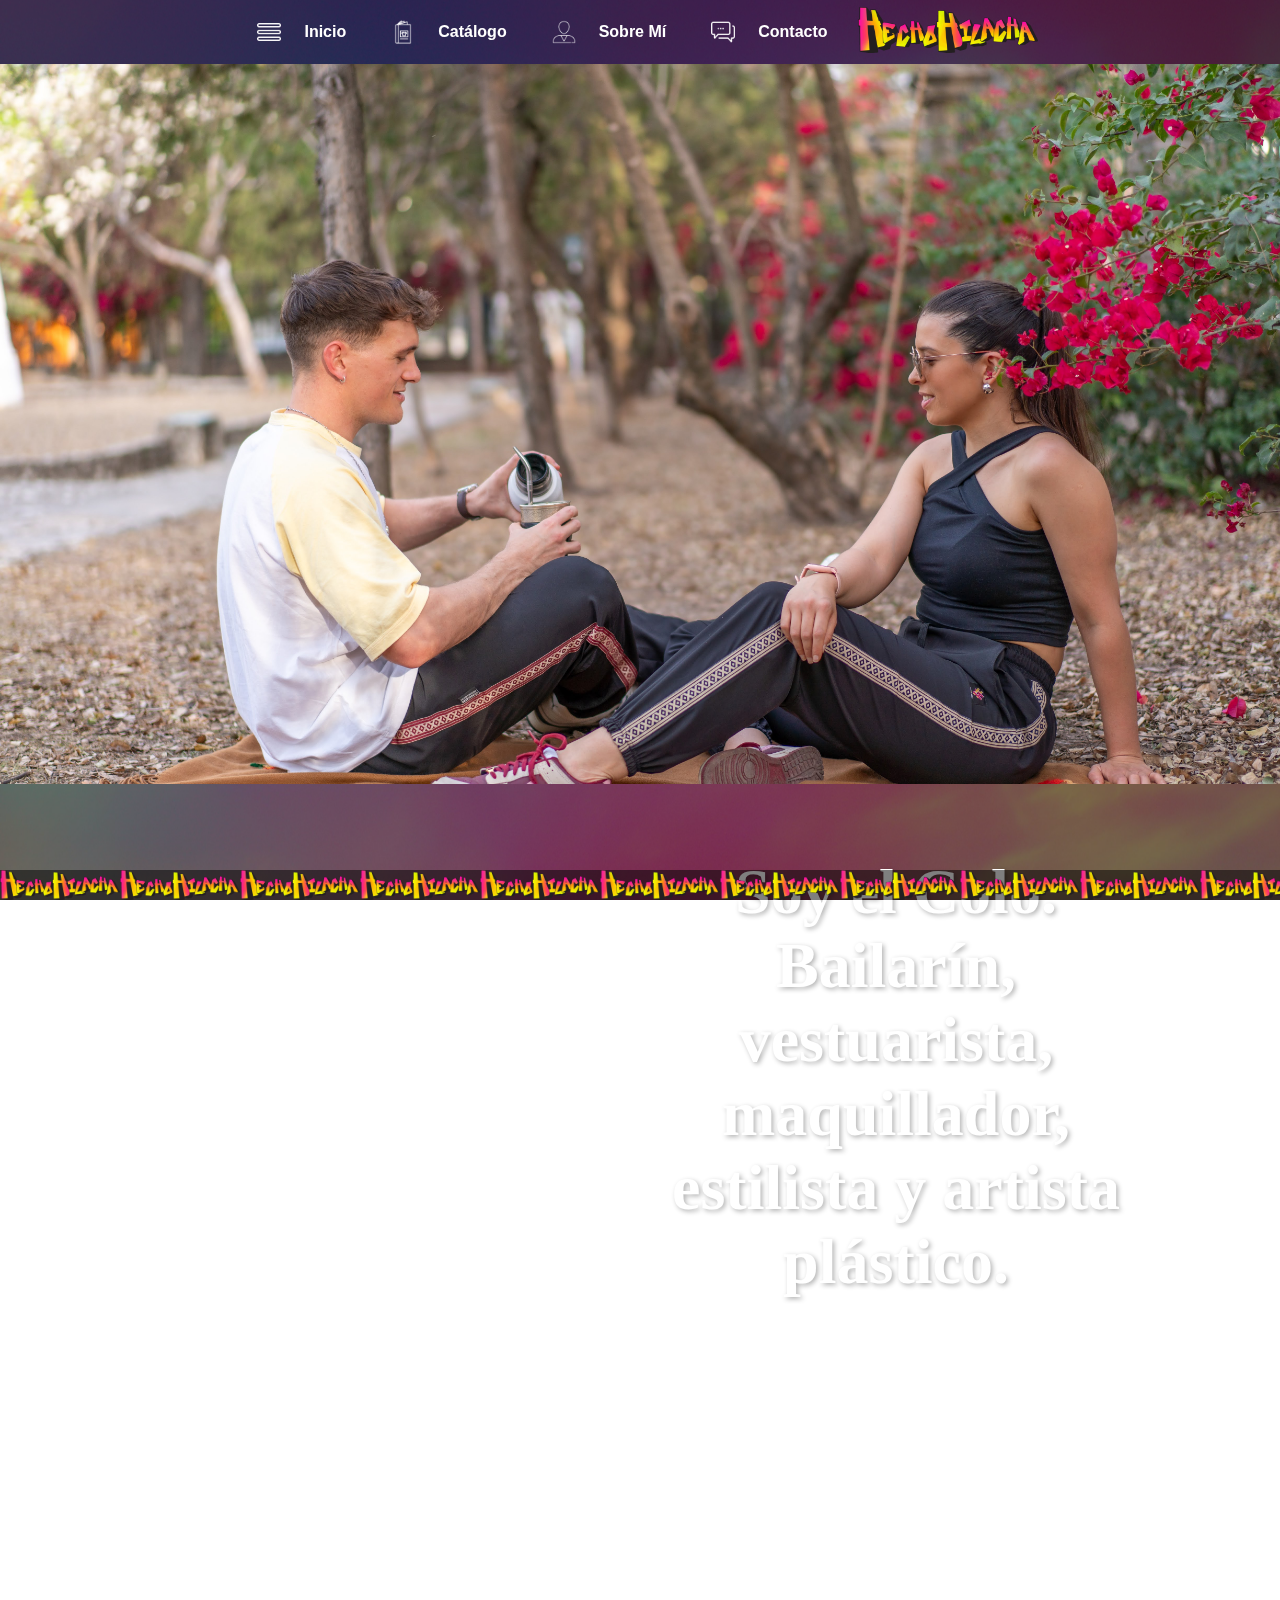
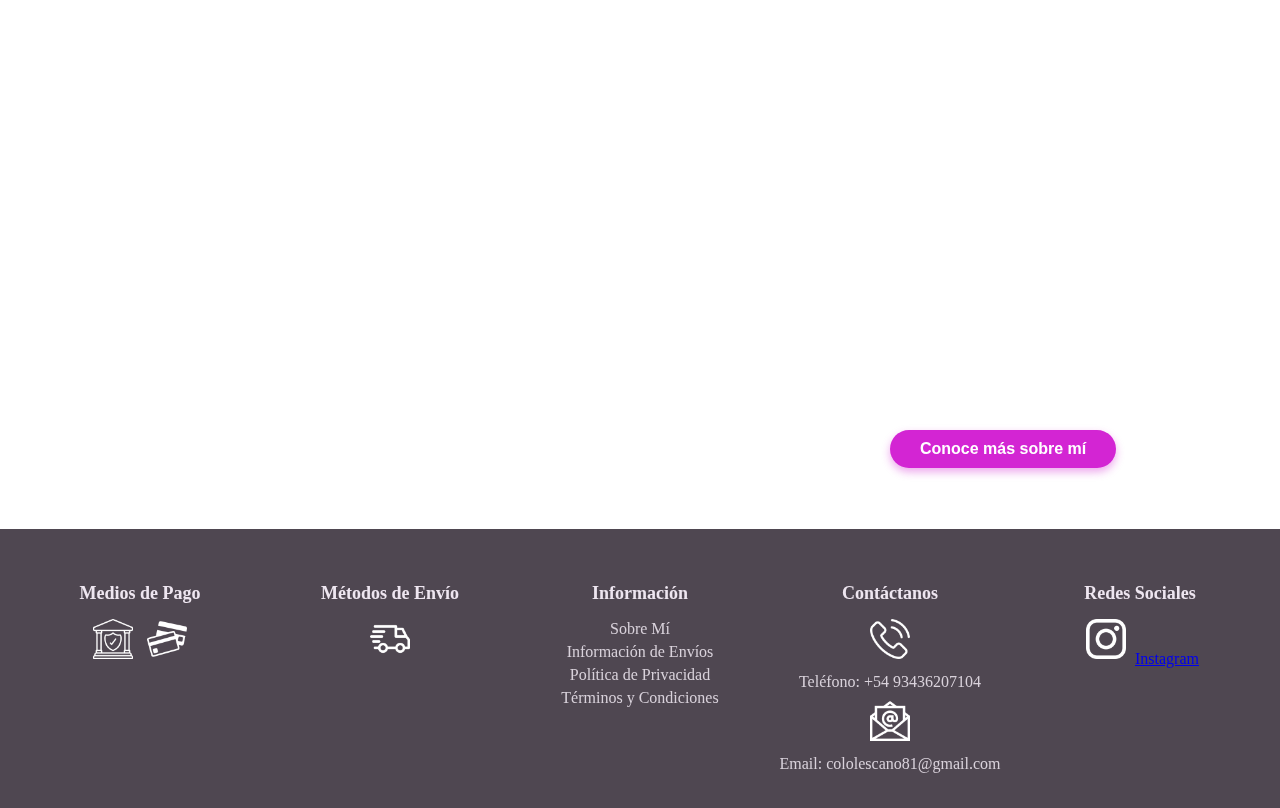
==== hechohilacha/index.html @ 49f33418 "Initial commit" ====
<!DOCTYPE html>
<html lang="en">
<head>
    <meta charset="UTF-8">
    <meta name="viewport" content="width=device-width, initial-scale=1.0">
    <title>Tienda Hechohilacha - Pantalones rebeldes</title>
    <link rel="stylesheet" href="../styles/stylesIndex.css">
    <link href="https://cdn.jsdelivr.net/npm/bootstrap@5.3.3/dist/css/bootstrap.min.css" rel="stylesheet" integrity="sha384-mQ93BQmL2P1Z6VtsHNcalNsI5xdENF04z4E2/gKNacNE+Gt59d/Onb6ZEJ2osrAf" crossorigin="anonymous">
    <link rel="stylesheet" href="https://cdnjs.cloudflare.com/ajax/libs/OwlCarousel2/2.3.4/assets/owl.carousel.min.css">
    <link rel="stylesheet" href="https://cdnjs.cloudflare.com/ajax/libs/OwlCarousel2/2.3.4/assets/owl.theme.default.min.css">
</head>
<body>
    <nav >
        <div class="menu-toggle" id="menu-toggle">
            <span class="bar"> </span>
            <span class="bar"> </span>
            <span class="bar"></span>
        </div>
        <ul class="menu" id="menu">
    
            <li>
                <img src="../assets/lista.png" alt="Inicio" class="menu-icon">
                <a href="../hechohilacha/index.html">Inicio</a>
                
            </li>
            <li>
                <img src="../assets/catalogo-de-producto.png" alt="Catalogo" class="menu-icon">
                <a href="../pages/catalogo.html">Catálogo</a>
            </li>
            <li>
                <img src="../assets/avatar-de-perfil.png" alt="Sobre mi" class="menu-icon">
                <a href="../pages/sobre_mi.html">Sobre Mí</a>
            </li>
            <li>
                <img src="../assets/burbuja-de-dialogo.png" alt="Contacto" class="menu-icon">
                <a href="../pages/contacto.html">Contacto</a>                
            </li>
            <div>
                <img src="../assets/logo_horizontal.gif" alt="Logo HechoHilacha" class="menu-gif" >
            </div> 
        </ul>
    </nav>

    <div class="carrusel" data-carrusel>
        <div class="carrusel-item activo">
            <img src="../assets/HechoHilacha-121.jpg" alt="Hechohilacha1">
        </div>
        <div class="carrusel-item">
        <img src="../assets/HechoHilacha-240.jpg" alt="Hechohilacha2">
        </div>
        <div class="carrusel-item">
            <img src="../assets/HechoHilacha-368.jpg" alt="Hechohilacha3">
        </div>
        <div class="carrusel-item">
            <img src="../assets/sebaromerophoto-4.jpg" alt="Hechohilacha4">
        </div>
        <div class="carrusel-item">
            <img src="../assets/sebaromerophoto-7.jpg" alt="Hechohilacha5">
        </div>
        <div class="carrusel-item">
            <img src="../assets/sebaromerophoto-82.jpg" alt="Hechohilacha6">
        </div>
        <div class="carrusel-item">
            <img src="../assets/sebaromerophoto-92.jpg" alt="Hechohilacha7">
        </div>
    </div>


    <div class="container">
        <h2 class="h2-sobremiindex" >
            Soy el Colo. Bailarín, vestuarista, maquillador, estilista y artista plástico.
        </h2>
        <p class="p-sobremiindex">
            Creo ropa de entrenamiento y accesorios diseñados para moverte con libertad y estilo, donde sea que estés. Ya sea en tu clase de danza, en el gimnasio, practicando yoga, acrobacia, skateras, fútbol, o incluso relajándote en casa, en la coleccíon los diseños son de autoria, plasmandomodelos exclusivos que combina comodidad y versatilidad para acompañarte en cada paso de tu día.
        </p>
        
        <button class="btn-sobremi" onclick="window.location.href='../pages/sobre_mi.html'">
            Conoce más sobre mí
            <span class="icon"> → </span>
        </button>
        
    </div>



    
    

    <script src="../script/scriptIndex.js"></script>
    <script src="https://cdn.jsdelivr.net/npm/bootstrap@5.3.3/dist/js/bootstrap.bundle.min.js" integrity="sha384-IQsoLXlJpHJHfbYO7iD0kKY9fZC2rrtQmGE1r62KNacK0q+PB2/JzZj8FM9CZtmw" crossorigin="anonymous"></script>
    <script src="https://cdnjs.cloudflare.com/ajax/libs/jquery/3.6.4/jquery.min.js"></script>
    <script src="https://cdnjs.cloudflare.com/ajax/libs/OwlCarousel2/2.3.4/owl.carousel.min.js"></script>


</body>  

<footer>
        <div class="detalle-logo"></div>  
        <div class="footer-container">
            <!-- Medios de Pago -->
            <div class="footer-block">
                <h4>Medios de Pago</h4>
                <img src="../assets/bancario.png" alt="Icono banco" class="icon">
                <img src="../assets/pago-con-tarjetas-de-credito.png" alt="Icono tarjetas" class="icon">
            </div>
    
            <!-- Métodos de Envío -->
            <div class="footer-block">
                <h4>Métodos de Envío</h4>
                <img src="../assets/entrega.png" alt="Icono camión" class="icon">
            </div>
    
            <!-- Información -->
            <div class="footer-block">
                <h4>Información</h4>
                <ul>
                    <li><a href="../pages/sobre_mi.html">Sobre Mí</a></li>
                    <li><a href="../pages/envios.html">Información de Envíos</a></li>
                    <li><a href="../pages/politica_privacidad.html">Política de Privacidad</a></li>
                    <li><a href="../pages/terminos_condiciones.html">Términos y Condiciones</a></li>
        
                </ul>
            </div>
    
            <!-- Contacto -->
            <div class="footer-block">
                <h4>Contáctanos</h4>
                <img src="../assets/llamada-telefonica.png">
                <p>Teléfono: +54 93436207104</p>
                <img src="../assets/email.png">
                <p>Email: cololescano81@gmail.com</p>
            </div>
    
            <!-- Redes Sociales -->
            <div class="footer-block">
                <h4>Redes Sociales</h4>
                <img src="../assets/logotipo-de-instagram.png" alt="Instagram" class="icon">
                <a href="https://www.instagram.com/hechohilacha.pantalones?utm_source=ig_web_button_share_sheet&igsh=ZDNlZDc0MzIxNw==" target="_blank">Instagram</a>
            </div>
        </div>
    </footer>
</html>
---- styles/stylesIndex.css ----
html, body {
    margin: 0;
    padding: 0;
    height: 100%;
    width: 100%;
}


/* Estilo general */
body {
    margin: 0; /* Elimina márgenes por defecto */
    padding: 0; /* Elimina relleno por defecto */
    height: 100%; /* Asegura que el fondo cubra la altura completa */
    width: 100%; /* Asegura que el fondo cubra el ancho completo */
}

body::before {
    content: ""; /* Necesario para pseudo-elementos */
    position: fixed; /* Fija la imagen en la pantalla */
    background-image: url('../assets/pexels-mccutcheon-5634704.jpg'); /* Ruta de la imagen */
    z-index: -2; /* Envía al fondo */
    background-size: cover; /* Hace que la imagen cubra todo el fondo */
    background-repeat: no-repeat; /* Evita que la imagen se repita */
    background-attachment: fixed; /* Hace que la imagen se mantenga fija al hacer scroll */
    background-position: center; /* Centra la imagen en la página */
    top: 0; /* Alinea la imagen al borde superior */
    left: 0; /* Alinea la imagen al borde izquierdo */
    width: 100%; /* Asegura que el fondo cubra el 100% del ancho de la ventana */
    height: 100%; /* Asegura que el fondo cubra el 100% de la altura de la ventana */
    margin: 0;
    padding: 0;
}

body::after {
    content: ""; /* Necesario para pseudo-elementos */
    position: fixed; /* Fija el color translúcido en la pantalla */
    top: 0;
    left: 0;
    height: 100%; /* Asegura que el fondo cubra la altura completa */
    width: 100%; /* Asegura que el fondo cubra el ancho completo */
    background-color: rgba(0, 0, 0, 0.5); /* Negro con 50% de opacidad */
    z-index: -1; /* Superpuesto a la imagen, pero detrás del contenido */
    margin: 0;
    padding: 0;
}

/* Menú de navegación */
.menu {
    list-style: none;
    width: 100%;
    padding: 0;
    margin: 0;
    display: flex;
    justify-content: center;
    background-color: #040e1859;
    overflow: hidden;
    font: 1em sans-serif;
    align-items: center;
    position: relative;
    z-index: 1000;
}

.menu li {
    display: flex;
    align-items: center;
    margin: 0 15px;
}

.menu li a {
    text-decoration: none;
    color: white;
    font-size: 16px;
    font-weight: bold;
    padding: 10px 15px;
    display: inline-block;
    border-radius: 5px;
    transition: background-color 0.3s;
}

.menu li a:hover {
    background-color: #fb27867a;
}

.menu-gif {
    width: 180px;
    height: 60px;
    object-fit: contain;
    position: relative;
    z-index: 1000;
    align-items: center;
}

.menu-icon {
    width: 24px;
    height: 24px;
    margin-right: 8px;
}

.menu-toggle {
    display: none;
    cursor: pointer;
    font-size: 24px;
    flex-direction: column;
    justify-content: flex-end;
    height: auto; /* Ajusta la altura automáticamente */
    width: auto; /* Ajusta el ancho automáticamente */
    z-index: 1002;
    position: fixed; /* Fija el icono en la pantalla */
    top: 10px; /* Ajusta la posición desde la parte superior */
    right: 10px; /* Ajusta la posición desde la parte derecha */
}

.menu-toggle .bar {
    display: block;
    width: 30px; /* Tamaño fijo para el ancho */
    height: 3px; /* Tamaño fijo para la altura */
    background-color: #ffffff;
    margin: 5px 0; /* Espaciado fijo entre las barras */
}

@media (max-width: 768px) {
    .menu {
        display: none;  /* Esconde el menú por defecto */
        flex-direction: column;  /* Disposición vertical */
        align-items: center;  /* Centra los elementos */
        justify-content: center;  /* Centra los elementos verticalmente */
        width: 100%;
        height: 50vh;  /* Altura del menú */
        max-height: 180px;
        min-height: 180px;
        position: fixed;
        top: 0;
        left: 0;
        background-color: rgba(0, 0, 0, 0.685);
        z-index: 1001;
    }

    .menu li {
        line-height: normal;
        width: 100%;
        margin: 0;
        padding: 2px;  /* Ajusta el padding para hacerlo más pequeño */
        text-align: center;   

    }
    
    .menu li a {
        margin-left: 2% ;
        padding: 2px;
        font-size: 12px;  /* Ajusta el tamaño del texto */
        padding: 4px 4px;  /* Ajusta el padding */
    }

    .menu-toggle {
        display: flex;  /* Muestra el icono de hamburguesa */
        font-size: 20px;  /* Tamaño del icono */
    }

    .menu.active {
        display: flex;  /* Muestra el menú cuando se activa */
    }
}

@media (max-width: 480px) {
    .menu {
        height: 50vh;  /* Ajusta la altura del menú */
    }

    .menu li a {
        font-size: 12px;  /* Ajusta el tamaño del texto */
        padding: 4px 4px;  /* Ajusta el padding */
    }

    .menu-toggle {
        font-size: 18px;  /* Ajusta el tamaño del icono */
    }
}


/* Carrusel de imágenes */
.carrusel {
    position: relative;
    width: 100%;
    max-width: 100%;
    height: 80%; /* Altura fija */
    max-width: 100%;
    margin: 0 auto;
    overflow:hidden;
    display: block;
    position: relative;
    z-index: 2;
}
.carousel-item img {
    object-fit: cover;
    height: 300px;
    border-radius: 8px;
}
.carousel-caption {
    background-color: rgba(0, 0, 0, 0.5);
    border-radius: 5px;
    padding: 10px;
}

.carousel-inner {
    height: 95vh; /* Ajusta las imágenes al alto del carrusel */
}
.carousel-inner img {
    width: 100%;
    height: auto;
    object-fit: cover; /* Ajusta la imagen sin distorsión */
}

.carrusel-item {
    display: none;
    width: 100%;
}

.carrusel-item img {
    object-fit: cover;
    width: 100%;
    max-width: 100%;
    display: block;
}

.carrusel-item.activo {
    display: block;
}



.p {

    text-align: center;
    background-color: #248bb485; 
}

.h2-sobremiindex {
    width: 100%;
    z-index: 1;
    color: #ffffff;
    font-weight: 700;
    text-shadow: 2px 2px 5px rgba(0, 0, 0, 0.3);
    text-align: center;
    font-size: 5vw;
    margin: 5vh 0; /* Márgenes superior e inferior relativos al alto de la ventana */
}

.p-sobremiindex {
    font-family: sans-serif;
    font-style: normal;
    z-index: 1;
    color: #ffffff;
    line-height: 1.6;
    width: 100%;
    text-align: center;
    font-size: 2.5vw;
    margin: 2vh 0; /* Márgenes superior e inferior relativos al alto de la ventana */
}

/* Media queries para ajustar los márgenes en pantallas más pequeñas */
@media (max-width: 768px) {
    .h2-sobremiindex {
        font-size: 6vw;
        margin: 7vh 0;
    }
    .p-sobremiindex {
        font-size: 3vw;
        margin: 3vh 0;
    }
}

@media (max-width: 480px) {
    .h2-sobremiindex {
        font-size: 8vw;
        margin: 10vh 0;
    }
    .p-sobremiindex {
        font-size: 4vw;
        margin: 5vh 0;
    }
}

.h1-sobremi {
    text-shadow: #d325d3;
}



/* Estilos base del botón */
.btn-sobremi {
    font-family: sans-serif;
    font-weight: 700;
    color: #ffffff;
    font-size: 16px; /* Corregido */
    border: none;
    padding: 10px 30px;
    box-shadow: 0px 4px 8px rgba(211, 37, 211, 0.4); /* Corregido */
    text-align: center;
    background-color: #d325d3;
    border-radius: 40px;
    cursor: pointer;
    transition: background-color 0.3s ease, transform 0.2s ease;
    position: relative; /* Necesario para posicionar el ícono */
    float: center;
    z-index: 1;
    margin: 7%;
}

/* Efecto hover del botón */
.btn-sobremi:hover {
    font-weight: 500;
    color: #d325d3;
    background-color: #ffffff; 
    transform: scale(1.05); 
    border: 2px solid #d325d3;
    border-radius: 50px;
    text-decoration-line: underline;
}

/* Ocultar el ícono inicialmente */
.btn-sobremi .icon {
    position: absolute;
    right: -20px; /* Ubicación fuera del botón */
    top: 50%;
    transform: translateY(-50%);
    opacity: 0;
    transition: all 0.3s ease;
    color: #ffffff; /* Color inicial */
}

/* Mostrar el ícono al pasar el cursor */
.btn-sobremi:hover .icon {
    right: 10px; /* Aparece dentro del botón */
    opacity: 1; /* Lo hace visible */
    color: #d325d3; /* Cambia el color del ícono */
}

.img-sobremi{
    width: 30%;
    float: left; /* Esta propiedad hace que la imagen flote a la derecha del texto */ 
    margin-left: 10%;
    z-index: 1;
    
}

.container {
    display: flex;
    flex-direction: column; /* Columna vertical */
    align-items:end; /* Centra horizontalmente */
    justify-content:center; /* Centra verticalmente */
    text-align: center; /* Centra el texto */
    padding: center; /* Espaciado interno */
    margin-top: 2%; /* Centrar el contenedor */
    margin-right: 10%;
    margin-bottom: 2%;
    margin-left: 50%;
    float: right;
}

.detalle-logo {
    width: 100%; /* Ancho del contenedor */
    height: 30px; /* Altura del contenedor */
    background-image: url('../assets/logo_horizontal.gif'); /* Ruta de la imagen */
    background-repeat: repeat-x; /* Repetir solo en el eje X */
    background-size: 120px 30px; /* Tamaño fijo de la imagen */
    background-position: 0 0, 140px 0; /* Posición de la imagen con espacio */
    background-color: rgba(0, 0, 0, 0.5); /* Color de fondo */
    margin-top: 1vh;
    margin-bottom: 0%;
    position: fixed; /* Posición fija */
    bottom: 0; /* Posición en la parte inferior */
    left: 0; /* Alineación a la izquierda */
    z-index: 1000; /* Asegura que esté por encima de otros elementos */
}

/* Contenedor principal */
.div-contacto {
    margin: 20px auto;  /* Añade espacio alrededor y centra el contenedor */
    padding: 10px;      /* Añade un poco de espacio interno */
    background-color: #2c3e5080;  /* Color oscuro de fondo */
    border-radius: 15px;  /* Bordes redondeados */
    box-shadow: 0 4px 12px rgba(0, 0, 0, 0.1);  /* Sombra suave */
    max-width: 500px;  /* Limitar el ancho para mejor visualización */
    color: #ecf0f1;  /* Texto en color blanco suave */
    font-family: 'Arial', sans-serif;  /* Fuente moderna */
    text-align: center;
}



/* Estilo de los párrafos dentro del contenedor */
.p-contacto {
    font-size: 1.1rem;  /* Tamaño de fuente ligeramente más grande */
    line-height: 1.6;  /* Espaciado entre líneas */
    margin-bottom: 20px;  /* Espacio entre párrafos */
    text-align: justify;  /* Justificar texto para mayor legibilidad */
    color: #ecf0f1;  /* Color blanco suave */
    display: flex;
    justify-content: space-between;
}

.contacto-item {
    display: block; /* Esto hará que cada item esté en una nueva línea */
    margin-bottom: 10px; /* Espacio entre "Teléfono" y "Whatsapp" */
}

.footer-container {
    display: flex;
    flex-wrap: wrap;
    justify-content: space-around; /* Distribuye los bloques horizontalmente */
    align-items: flex-start;
    background-color: #1e1320c7; /* Fondo del footer */
    padding: 20px 15px;
    text-align: center;
}

.footer-block {
    flex: 1 1 200px; /* Ocupa un espacio mínimo de 200px */
    margin: 10px;
    max-width: 250px; /* Tamaño máximo por bloque */
}

.footer-block h4 {
    font-size: 18px;
    margin-bottom: 10px;
    color: #eee6f0; /* Color del texto */
}

.footer-block ul {
    list-style: none;
    padding: 0;
}

.footer-block ul li {
    margin: 5px 0;
}

.footer-block ul li a {
    text-decoration: none;
    color: #d9d2db;
}

.footer-block ul li a:hover {
    text-decoration: underline;
}

.footer-block p {
    margin: 5px 0;
    color: #d9d2db;
}

.footer-block img {
    max-width: 40px; /* Tamaño de los iconos */
    margin: 5px;
}


@media (max-width: 768px) {
    .footer-container {
        flex-direction: column; /* Coloca los bloques en columnas en pantallas pequeñas */
        align-items: center;
    }

    .footer-block {
        max-width: 100%; /* Ocupa todo el ancho disponible */
    }
}
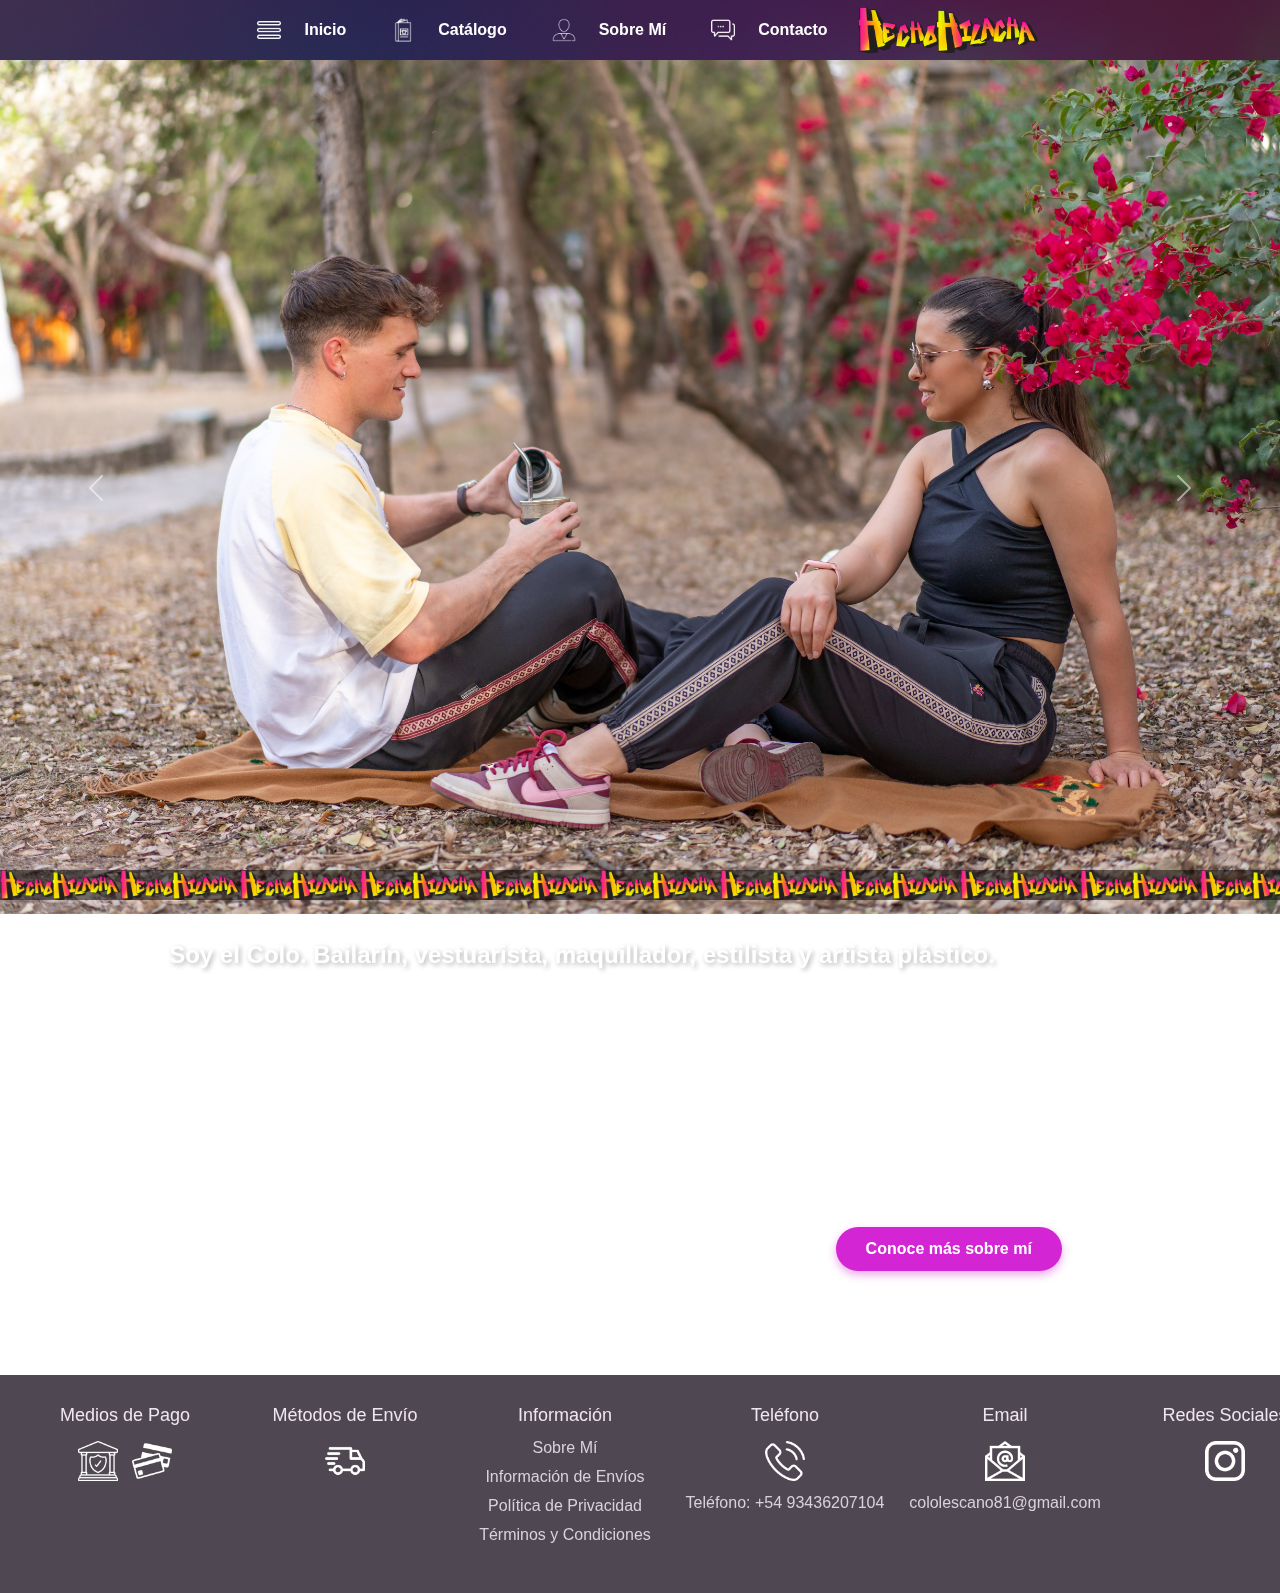
==== commit 2085fde5: "Estilo importados correctamente, carrusel corregido, modificacion sobre mi" ====
--- a/hechohilacha/index.html
+++ b/hechohilacha/index.html
@@ -4,24 +4,20 @@
     <meta charset="UTF-8">
     <meta name="viewport" content="width=device-width, initial-scale=1.0">
     <title>Tienda Hechohilacha - Pantalones rebeldes</title>
+    <link rel="stylesheet" href="https://cdn.jsdelivr.net/npm/bootstrap@5.3.3/dist/css/bootstrap.min.css" integrity="sha384-QWTKZyjpPEjISv5WaRU9OFeRpok6YctnYmDr5pNlyT2bRjXh0JMhjY6hW+ALEwIH" crossorigin="anonymous">
     <link rel="stylesheet" href="../styles/stylesIndex.css">
-    <link href="https://cdn.jsdelivr.net/npm/bootstrap@5.3.3/dist/css/bootstrap.min.css" rel="stylesheet" integrity="sha384-mQ93BQmL2P1Z6VtsHNcalNsI5xdENF04z4E2/gKNacNE+Gt59d/Onb6ZEJ2osrAf" crossorigin="anonymous">
-    <link rel="stylesheet" href="https://cdnjs.cloudflare.com/ajax/libs/OwlCarousel2/2.3.4/assets/owl.carousel.min.css">
-    <link rel="stylesheet" href="https://cdnjs.cloudflare.com/ajax/libs/OwlCarousel2/2.3.4/assets/owl.theme.default.min.css">
 </head>
 <body>
     <nav >
         <div class="menu-toggle" id="menu-toggle">
             <span class="bar"> </span>
             <span class="bar"> </span>
-            <span class="bar"></span>
+            <span class="bar"> </span>
         </div>
         <ul class="menu" id="menu">
-    
             <li>
                 <img src="../assets/lista.png" alt="Inicio" class="menu-icon">
-                <a href="../hechohilacha/index.html">Inicio</a>
-                
+                <a href="../hechohilacha/index.html">Inicio</a>  
             </li>
             <li>
                 <img src="../assets/catalogo-de-producto.png" alt="Catalogo" class="menu-icon">
@@ -40,32 +36,51 @@
             </div> 
         </ul>
     </nav>
-
-    <div class="carrusel" data-carrusel>
-        <div class="carrusel-item activo">
-            <img src="../assets/HechoHilacha-121.jpg" alt="Hechohilacha1">
+    <!--Carrusel-->
+    <div id="carouselExampleIndicators" class="carousel slide" data-bs-ride="carousel">
+        <div class="carousel-indicators">
+            <button type="button" data-bs-target="#carouselExampleIndicators" data-bs-slide-to="0" class="active" aria-current="true" aria-label="Slide 1"></button>
+            <button type="button" data-bs-target="#carouselExampleIndicators" data-bs-slide-to="1" aria-label="Slide 2"></button>
+            <button type="button" data-bs-target="#carouselExampleIndicators" data-bs-slide-to="2" aria-label="Slide 3"></button>
+            <button type="button" data-bs-target="#carouselExampleIndicators" data-bs-slide-to="3" aria-label="Slide 4"></button>
+            <button type="button" data-bs-target="#carouselExampleIndicators" data-bs-slide-to="4" aria-label="Slide 5"></button>
+            <button type="button" data-bs-target="#carouselExampleIndicators" data-bs-slide-to="5" aria-label="Slide 6"></button>
+            <button type="button" data-bs-target="#carouselExampleIndicators" data-bs-slide-to="6" aria-label="Slide 7"></button>
         </div>
-        <div class="carrusel-item">
-        <img src="../assets/HechoHilacha-240.jpg" alt="Hechohilacha2">
+        <div class="carousel-inner">
+            <div class="carousel-item active">
+                <img src="../assets/HechoHilacha-121.jpg" class="d-block w-100" alt="Hechohilacha1">
+            </div>
+            <div class="carousel-item">
+                <img src="../assets/HechoHilacha-240.jpg" class="d-block w-100" alt="Hechohilacha2">
+            </div>
+            <div class="carousel-item">
+                <img src="../assets/HechoHilacha-368.jpg" class="d-block w-100" alt="Hechohilacha3">
+            </div>
+            <div class="carousel-item">
+                <img src="../assets/sebaromerophoto-4.jpg" class="d-block w-100" alt="Hechohilacha4">
+            </div>
+            <div class="carousel-item">
+                <img src="../assets/sebaromerophoto-7.jpg" class="d-block w-100" alt="Hechohilacha5">
+            </div>
+            <div class="carousel-item">
+                <img src="../assets/sebaromerophoto-82.jpg" class="d-block w-100" alt="Hechohilacha6">
+            </div>
+            <div class="carousel-item">
+                <img src="../assets/sebaromerophoto-92.jpg" class="d-block w-100" alt="Hechohilacha7">
+            </div>
         </div>
-        <div class="carrusel-item">
-            <img src="../assets/HechoHilacha-368.jpg" alt="Hechohilacha3">
-        </div>
-        <div class="carrusel-item">
-            <img src="../assets/sebaromerophoto-4.jpg" alt="Hechohilacha4">
-        </div>
-        <div class="carrusel-item">
-            <img src="../assets/sebaromerophoto-7.jpg" alt="Hechohilacha5">
-        </div>
-        <div class="carrusel-item">
-            <img src="../assets/sebaromerophoto-82.jpg" alt="Hechohilacha6">
-        </div>
-        <div class="carrusel-item">
-            <img src="../assets/sebaromerophoto-92.jpg" alt="Hechohilacha7">
-        </div>
+        <button class="carousel-control-prev" type="button" data-bs-target="#carouselExampleIndicators" data-bs-slide="prev">
+            <span class="carousel-control-prev-icon" aria-hidden="true"></span>
+            <span class="visually-hidden">Previous</span>
+        </button>
+        <button class="carousel-control-next" type="button" data-bs-target="#carouselExampleIndicators" data-bs-slide="next">
+            <span class="carousel-control-next-icon" aria-hidden="true"></span>
+            <span class="visually-hidden">Next</span>
+        </button>
     </div>
 
-
+    <!--Sobre mi-->
     <div class="container">
         <h2 class="h2-sobremiindex" >
             Soy el Colo. Bailarín, vestuarista, maquillador, estilista y artista plástico.
@@ -81,21 +96,14 @@
         
     </div>
 
-
-
-    
-    
-
     <script src="../script/scriptIndex.js"></script>
-    <script src="https://cdn.jsdelivr.net/npm/bootstrap@5.3.3/dist/js/bootstrap.bundle.min.js" integrity="sha384-IQsoLXlJpHJHfbYO7iD0kKY9fZC2rrtQmGE1r62KNacK0q+PB2/JzZj8FM9CZtmw" crossorigin="anonymous"></script>
+    <script src="https://cdn.jsdelivr.net/npm/bootstrap@5.3.3/dist/js/bootstrap.bundle.min.js" integrity="sha384-YvpcrYf0tY3lHB60NNkmXc5s9fDVZLESaAA55NDzOxhy9GkcIdslK1eN7N6jIeHz" crossorigin="anonymous"></script>
     <script src="https://cdnjs.cloudflare.com/ajax/libs/jquery/3.6.4/jquery.min.js"></script>
-    <script src="https://cdnjs.cloudflare.com/ajax/libs/OwlCarousel2/2.3.4/owl.carousel.min.js"></script>
-
 
 </body>  
 
 <footer>
-        <div class="detalle-logo"></div>  
+    <div class="detalle-logo"></div>
         <div class="footer-container">
             <!-- Medios de Pago -->
             <div class="footer-block">
@@ -124,19 +132,23 @@
     
             <!-- Contacto -->
             <div class="footer-block">
-                <h4>Contáctanos</h4>
+                <h4>Teléfono</h4>
                 <img src="../assets/llamada-telefonica.png">
                 <p>Teléfono: +54 93436207104</p>
+            </div>
+            <div class="footer-block">
+                <h4>Email</h4>
                 <img src="../assets/email.png">
-                <p>Email: cololescano81@gmail.com</p>
+                <p>cololescano81@gmail.com</p>
             </div>
     
             <!-- Redes Sociales -->
             <div class="footer-block">
                 <h4>Redes Sociales</h4>
-                <img src="../assets/logotipo-de-instagram.png" alt="Instagram" class="icon">
-                <a href="https://www.instagram.com/hechohilacha.pantalones?utm_source=ig_web_button_share_sheet&igsh=ZDNlZDc0MzIxNw==" target="_blank">Instagram</a>
+                <a href="https://www.instagram.com/hechohilacha.pantalones?utm_source=ig_web_button_share_sheet&igsh=ZDNlZDc0MzIxNw==" target="_blank">
+                    <img src="../assets/logotipo-de-instagram.png" alt="Instagram" class="icon">
+                </a>
             </div>
         </div>
-    </footer>
+</footer>
 </html>--- a/styles/stylesIndex.css
+++ b/styles/stylesIndex.css
@@ -3,6 +3,7 @@
     padding: 0;
     height: 100%;
     width: 100%;
+    font-family: Arial, sans-serif;
 }
 
 
@@ -179,21 +180,12 @@
 
 /* Carrusel de imágenes */
 .carrusel {
-    position: relative;
-    width: 100%;
     max-width: 100%;
-    height: 80%; /* Altura fija */
-    max-width: 100%;
-    margin: 0 auto;
-    overflow:hidden;
-    display: block;
-    position: relative;
-    z-index: 2;
+    margin: auto;
 }
 .carousel-item img {
     object-fit: cover;
-    height: 300px;
-    border-radius: 8px;
+    height: 500px;
 }
 .carousel-caption {
     background-color: rgba(0, 0, 0, 0.5);
@@ -222,16 +214,26 @@
     display: block;
 }
 
-.carrusel-item.activo {
+.carrusel-item.active {
     display: block;
 }
 
-
-
 .p {
 
     text-align: center;
     background-color: #248bb485; 
+}
+
+.container-sobre-mi {
+    display: flex;
+    align-items:center; /* Centra horizontalmente */
+    justify-content:center; /* Centra verticalmente */
+    text-align: center; /* Centra el texto */
+    gap: 20px;
+    padding: 20px;
+    max-width: 900px;
+    margin: auto;
+    flex-wrap: wrap;
 }
 
 .h2-sobremiindex {
@@ -241,24 +243,31 @@
     font-weight: 700;
     text-shadow: 2px 2px 5px rgba(0, 0, 0, 0.3);
     text-align: center;
-    font-size: 5vw;
-    margin: 5vh 0; /* Márgenes superior e inferior relativos al alto de la ventana */
+    font-size: 24px;
+    margin-bottom: 10px;
 }
 
 .p-sobremiindex {
-    font-family: sans-serif;
     font-style: normal;
     z-index: 1;
     color: #ffffff;
     line-height: 1.6;
     width: 100%;
     text-align: center;
-    font-size: 2.5vw;
-    margin: 2vh 0; /* Márgenes superior e inferior relativos al alto de la ventana */
+    font-size: 16px;
+    max-width: 500px;
 }
 
 /* Media queries para ajustar los márgenes en pantallas más pequeñas */
 @media (max-width: 768px) {
+    .container-sobre-mi {
+        flex-direction: column;
+        text-align: center;
+    }
+
+    .img-sobremi {
+        width: 200px; /* Reduce la imagen en móviles */
+    }
     .h2-sobremiindex {
         font-size: 6vw;
         margin: 7vh 0;
@@ -279,12 +288,6 @@
         margin: 5vh 0;
     }
 }
-
-.h1-sobremi {
-    text-shadow: #d325d3;
-}
-
-
 
 /* Estilos base del botón */
 .btn-sobremi {
@@ -336,11 +339,9 @@
 }
 
 .img-sobremi{
-    width: 30%;
-    float: left; /* Esta propiedad hace que la imagen flote a la derecha del texto */ 
-    margin-left: 10%;
-    z-index: 1;
-    
+    width: 250px;
+    height: auto;
+    border-radius: 10px;
 }
 
 .container {
@@ -406,18 +407,21 @@
 
 .footer-container {
     display: flex;
-    flex-wrap: wrap;
-    justify-content: space-around; /* Distribuye los bloques horizontalmente */
+    flex-wrap: nowrap;
+    justify-content: space-between;
     align-items: flex-start;
     background-color: #1e1320c7; /* Fondo del footer */
     padding: 20px 15px;
     text-align: center;
+    overflow-x: auto;
 }
 
 .footer-block {
-    flex: 1 1 200px; /* Ocupa un espacio mínimo de 200px */
+    flex: 1; /* Ocupa un espacio mínimo de 200px */
     margin: 10px;
+    min-width: 200px; /* Tamaño mínimo */
     max-width: 250px; /* Tamaño máximo por bloque */
+    text-align: center;
 }
 
 .footer-block h4 {
